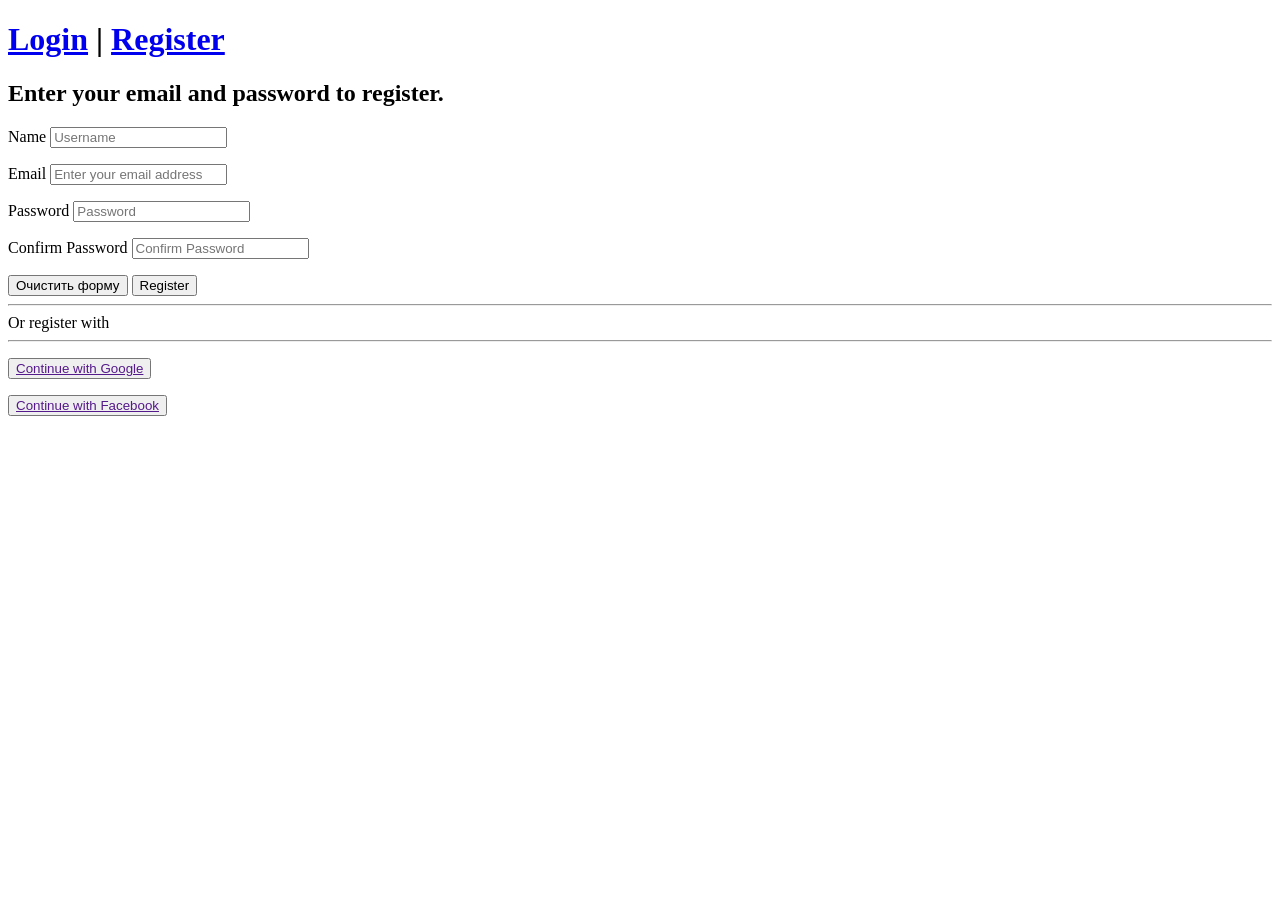
==== Dz-3/index.html @ e731d762 "Dz-3" ====
<!DOCTYPE html>
<html lang="en">
<head>
    <meta charset="UTF-8">
    <meta name="viewport" content="width=device-width, initial-scale=1.0">
    <title>Registration</title>
</head>
<body>
    <form action="sabmit" method="post" class="form">
        <h1><a href="#">Login</a> | <a href="#">Register</a></h1>
        <h2>Enter your email and password to register.</h2>
        <p>
            <label>
                Name
            <input type="text" placeholder="Username" required>
            </label>
        </p>
        <p>
            <label>
                Email
            <input type="text" placeholder="Enter your email address">
            </label>
        </p>
        <p>
            <label>
                Password
                <input type="password" placeholder="Password" required>
            </label>
        </p>
        <p>
            <label>
                Confirm Password
                <input type="password" placeholder="Confirm Password" required>
            </label>
        </p>
        
        <button type="reset">Очистить форму</button>
        <button type="submit">Register</button>
        
        <div>
            <hr><span>Or register with</span><hr>
        </div>
        <p>
            <button><a href="">Continue with Google</a></button><br>
        </p>
        <p>
            <button><a href="">Continue with Facebook</a></button>
        </p>
    </form>
    
</body>
</html>
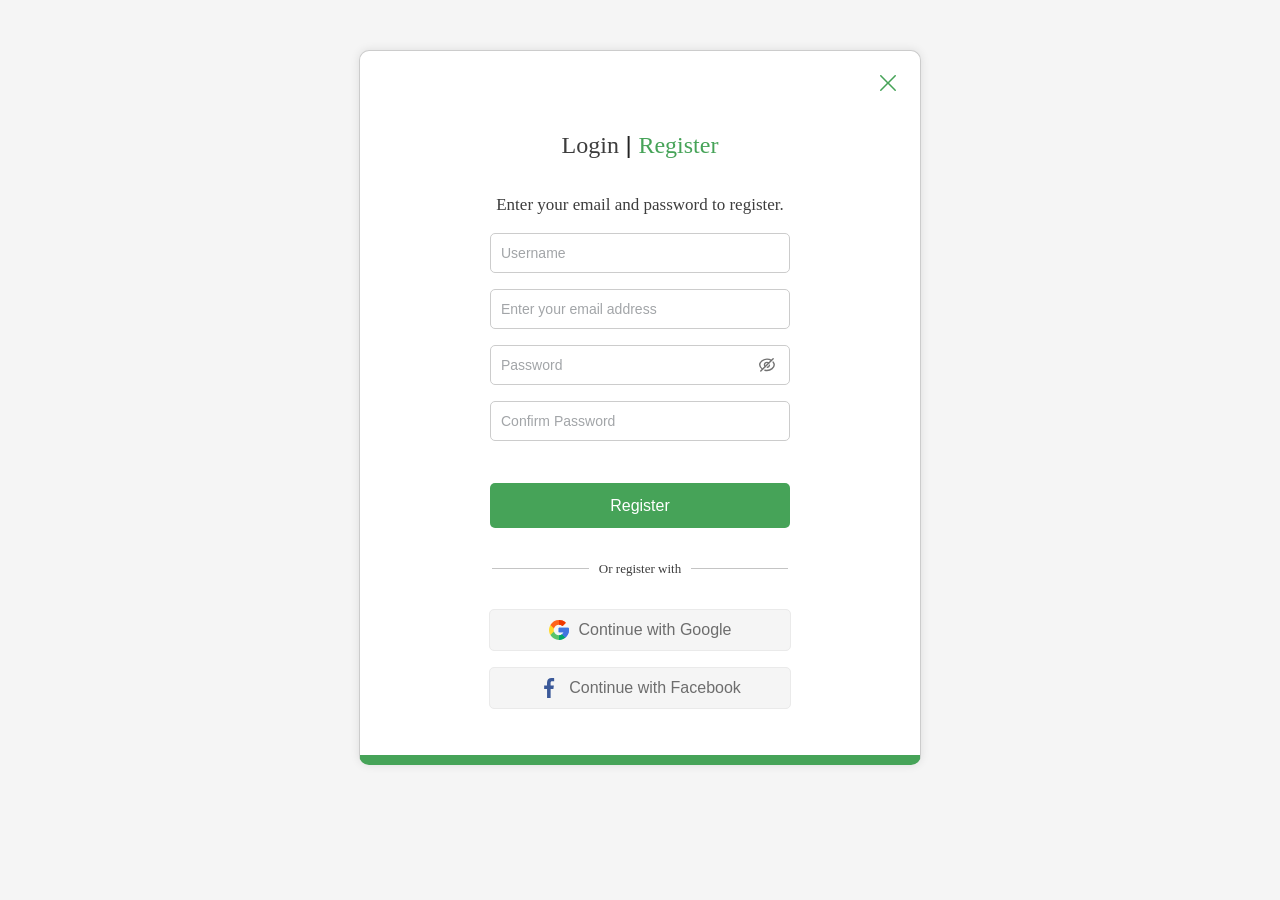
==== commit b54618b9: "home work №5" ====
--- a/Dz-3/index.html
+++ b/Dz-3/index.html
@@ -3,50 +3,47 @@
 <head>
     <meta charset="UTF-8">
     <meta name="viewport" content="width=device-width, initial-scale=1.0">
+    <link rel="stylesheet" href="css/style.css">
     <title>Registration</title>
 </head>
 <body>
-    <form action="sabmit" method="post" class="form">
-        <h1><a href="#">Login</a> | <a href="#">Register</a></h1>
-        <h2>Enter your email and password to register.</h2>
-        <p>
-            <label>
-                Name
-            <input type="text" placeholder="Username" required>
-            </label>
-        </p>
-        <p>
-            <label>
-                Email
-            <input type="text" placeholder="Enter your email address">
-            </label>
-        </p>
-        <p>
-            <label>
-                Password
-                <input type="password" placeholder="Password" required>
-            </label>
-        </p>
-        <p>
-            <label>
-                Confirm Password
-                <input type="password" placeholder="Confirm Password" required>
-            </label>
-        </p>
-        
-        <button type="reset">Очистить форму</button>
-        <button type="submit">Register</button>
-        
-        <div>
-            <hr><span>Or register with</span><hr>
+    <div class="wrapper">
+        <img src="images/X.svg" alt="closed-icon" class="closed-icon">
+        <div class="block-links">
+            <a class="login-link" href="#">Login</a> | <a class="register-link" href="#">Register</a>
         </div>
-        <p>
-            <button><a href="">Continue with Google</a></button><br>
-        </p>
-        <p>
-            <button><a href="">Continue with Facebook</a></button>
-        </p>
-    </form>
+        <p class="title">Enter your email and password to register.</p>
+        <form action="sabmit" method="post" class="form">
+            <p>
+                <input type="text" placeholder="Username" required>
+            </p>
+            <p>
+                <input type="text" placeholder="Enter your email address">
+            </p>
+            <div class="input-container">
+                <input type="password" id="password" placeholder="Password">
+                <img src="images/Hide.svg" alt="Toggle Password Visibility" class="toggle-password">
+            </div>
+
+            <p>
+                    <input type="password" placeholder="Confirm Password" required>
+            </p>
+            
+            <button type="submit" class="but">Register</button>
+            
+            <div class="block-reg">
+                <div class="lines"></div>
+                <span class="reg">Or register with</span>
+                <div class="lines"></div>
+            </div>
+            <p>
+                <a href="#" class="button-link"><img src="images/google1.svg" alt="Google"> Continue with Google</a>
+            </p>
+            <p>
+                <a href="#" class="button-link"><img src="images/facebook1.svg" alt="Facebook"> Continue with Facebook</a>
+            </p>
+        </form>
+    </div>
     
 </body>
 </html>
--- a/Dz-3/css/style.css
+++ b/Dz-3/css/style.css
@@ -0,0 +1,397 @@
+* {
+  margin: 0;
+	padding: 0;
+	border: 0;
+	font-size: 100%;
+	font: inherit;
+	vertical-align: baseline;
+}
+
+:focus {
+    outline: 0;
+}
+
+article, aside, details, figcaption, figure,
+footer, header, hgroup, menu, nav, section {
+	display: block;
+}
+
+body {
+	line-height: 1;
+}
+
+ol, ul {
+	list-style: none;
+}
+
+blockquote, q {
+	quotes: none;
+}
+
+blockquote:before, blockquote:after,
+q:before, q:after {
+	content: '';
+	content: none;
+}
+
+table {
+	border-collapse: collapse;
+	border-spacing: 0;
+}
+
+input[type=search]::-webkit-search-cancel-button,
+input[type=search]::-webkit-search-decoration,
+input[type=search]::-webkit-search-results-button,
+input[type=search]::-webkit-search-results-decoration {
+    -webkit-appearance: none;
+    
+}
+
+input[type=search] {
+    -webkit-box-sizing: content-box;
+    -moz-box-sizing: content-box;
+    box-sizing: content-box;
+}
+
+textarea {
+    overflow: auto;
+    vertical-align: top;
+    resize: vertical;
+}
+
+audio,
+canvas,
+video {
+    display: inline-block;
+    display: inline;
+    zoom: 1;
+    max-width: 100%;
+}
+
+audio:not([controls]) {
+    display: none;
+    height: 0;
+}
+
+[hidden] {
+    display: none;
+}
+
+html {
+    font-size: 100%; /* 1 */
+    -webkit-text-size-adjust: 100%; /* 2 */
+    -ms-text-size-adjust: 100%; /* 2 */
+}
+
+a:focus {
+    outline: thin dotted;
+}
+
+a:active,
+a:hover {
+    outline: 0;
+}
+
+img {
+    border: 0; /* 1 */
+    -ms-interpolation-mode: bicubic; /* 2 */
+}
+
+figure {
+    margin: 0;
+}
+
+form {
+    margin: 0;
+}
+
+fieldset {
+    border: 1px solid #c0c0c0;
+    margin: 0 2px;
+    padding: 0.35em 0.625em 0.75em;
+}
+
+legend {
+    border: 0; /* 1 */
+    padding: 0;
+    white-space: normal; /* 2 */
+    margin-left: -7px; /* 3 */
+}
+
+button,
+input,
+select,
+textarea {
+    font-size: 100%; /* 1 */
+    margin: 0; /* 2 */
+    vertical-align: baseline; /* 3 */
+    vertical-align: middle; /* 3 */
+}
+
+button,
+input {
+    line-height: normal;
+}
+
+button,
+select {
+    text-transform: none;
+}
+
+button,
+html input[type="button"], /* 1 */
+input[type="reset"],
+input[type="submit"] {
+
+    cursor: pointer; /* 3 */
+    overflow: visible;  /* 4 */
+}
+
+button[disabled],
+html input[disabled] {
+    cursor: default;
+}
+
+input[type="checkbox"],
+input[type="radio"] {
+    box-sizing: border-box; /* 1 */
+    padding: 0; /* 2 */
+    height: 13px; /* 3 */
+    width: 13px; /* 3 */
+}
+
+input[type="search"] {
+    -moz-box-sizing: content-box;
+    -webkit-box-sizing: content-box; /* 2 */
+    box-sizing: content-box;
+}
+
+input[type="search"]::-webkit-search-cancel-button,
+input[type="search"]::-webkit-search-decoration {
+    -webkit-appearance: none;
+}
+
+button::-moz-focus-inner,
+input::-moz-focus-inner {
+    border: 0;
+    padding: 0;
+}
+
+textarea {
+    overflow: auto; /* 1 */
+    vertical-align: top; /* 2 */
+}
+
+table {
+    border-collapse: collapse;
+    border-spacing: 0;
+}
+
+html,
+button,
+input,
+select,
+textarea {
+    color: #222;
+}
+
+
+::-moz-selection {
+    background: #b3d4fc;
+    text-shadow: none;
+}
+
+::selection {
+    background: #b3d4fc;
+    text-shadow: none;
+}
+
+img {
+    vertical-align: middle;
+}
+
+fieldset {
+    border: 0;
+    margin: 0;
+    padding: 0;
+}
+
+textarea {
+    resize: vertical;
+}
+
+.chromeframe {
+    margin: 0.2em 0;
+    background: #ccc;
+    color: #000;
+    padding: 0.2em 0;
+}
+
+body {
+    background-color: #F5F5F5;
+}
+
+.wrapper {
+    position: relative;
+    max-width: 500px;
+    margin: 50px auto;
+    padding: 30px;
+    border: 1px solid #ccc;
+    border-radius: 10px;
+    box-shadow: 0 0 10px rgba(0, 0, 0, 0.1);
+    font-family: Arial, sans-serif;
+    background-color: #fff;
+    border-bottom: #46A358 10px solid;
+}
+
+.closed-icon {
+    position: absolute;
+    top: 20px;
+    right: 20px;
+    width: 24px;
+    height: 24px;
+    cursor: pointer;
+}
+
+.block-links {
+    text-align: center;
+    margin-bottom: 20px;
+    font-size: 24px;
+    margin-top: 52px;
+}
+
+.login-link {
+    text-decoration: none;
+    color: #3D3D3D;
+    font-family: "Cera Pro";
+    font-style: normal;
+    font-weight: 500;
+    line-height: 16px; 
+}
+
+.register-link {
+    text-decoration: none;
+    color: #46A358;
+    font-family: "Cera Pro";
+    font-style: normal;
+    font-weight: 500;
+    line-height: 16px; 
+}
+
+.title {
+    margin-top: 40px;
+    text-align: center;
+    color: #3D3D3D;
+    font-family: "Cera Pro";
+    font-size: 17px;
+    font-style: normal;
+    font-weight: 400;
+    line-height: 16px;
+}
+
+.form {
+    margin-top: 14px;
+    text-align: center;
+    margin-top: 20px;
+    color: #a2a5a8;
+}
+
+input[type="text"],
+input[type="password"] {
+    margin: 0 auto;
+    width: 300px;
+    height: 40px;
+    padding: 10px;
+    margin-bottom: 16px;
+    border: 1px solid #ccc;
+    border-radius: 5px;
+    box-sizing: border-box;
+}
+
+input[type="text"]::placeholder,input[type="password"]::placeholder {
+    color: #a2a5a8;
+    font-size: 14px;
+    font-style: normal;
+    font-weight: 400;
+    line-height: 20px;
+}
+
+.input-container {
+    position: relative;
+    width: 300px;
+    margin: 0 auto;
+}
+
+.input-container img {
+    width: 16px;
+    height: 16px;
+    cursor: pointer;
+}
+
+.toggle-password {
+    position: absolute;
+    right: 15px;
+    top: 12px;
+    cursor: pointer;
+}
+
+.but {
+    width: 300px;
+    height: 45px;
+    background-color: #46A358;
+    border: none;
+    border-radius: 5px;
+    color: white;
+    font-size: 16px;
+    cursor: pointer;
+    margin-top: 26px;
+}
+
+.block-reg {
+    display: flex;
+    align-items: center;
+    justify-content: center;
+    gap: 10px;
+    margin: 20px 0;
+}
+
+.reg {
+    color: #3D3D3D;
+    font-family: "Cera Pro";
+    font-size: 13px;
+    font-style: normal;
+    font-weight: 400;
+    line-height: 16px;
+}
+
+.lines {
+    width: 97px;
+    height: 1px;
+    background-color: #C4C4C4;
+    display: flex;
+    align-items: center;
+    margin: 20px 0;
+}
+
+.button-link {
+    width: 300px;
+    height: 40px;
+    margin: 0 auto;
+    background-color: #F5F5F5;
+    border-radius: 5px;
+    border: 1px solid #EAEAEA;
+    font-size: 16px;
+    cursor: pointer;
+    margin-bottom: 16px;
+    text-decoration: none;
+    color: #6d6d6d;
+    display: flex;
+    align-items: center;
+    justify-content: center;
+    gap: 10px;
+}
+
+.button-link img {
+    width: 20px;
+    height: 20px;
+}
